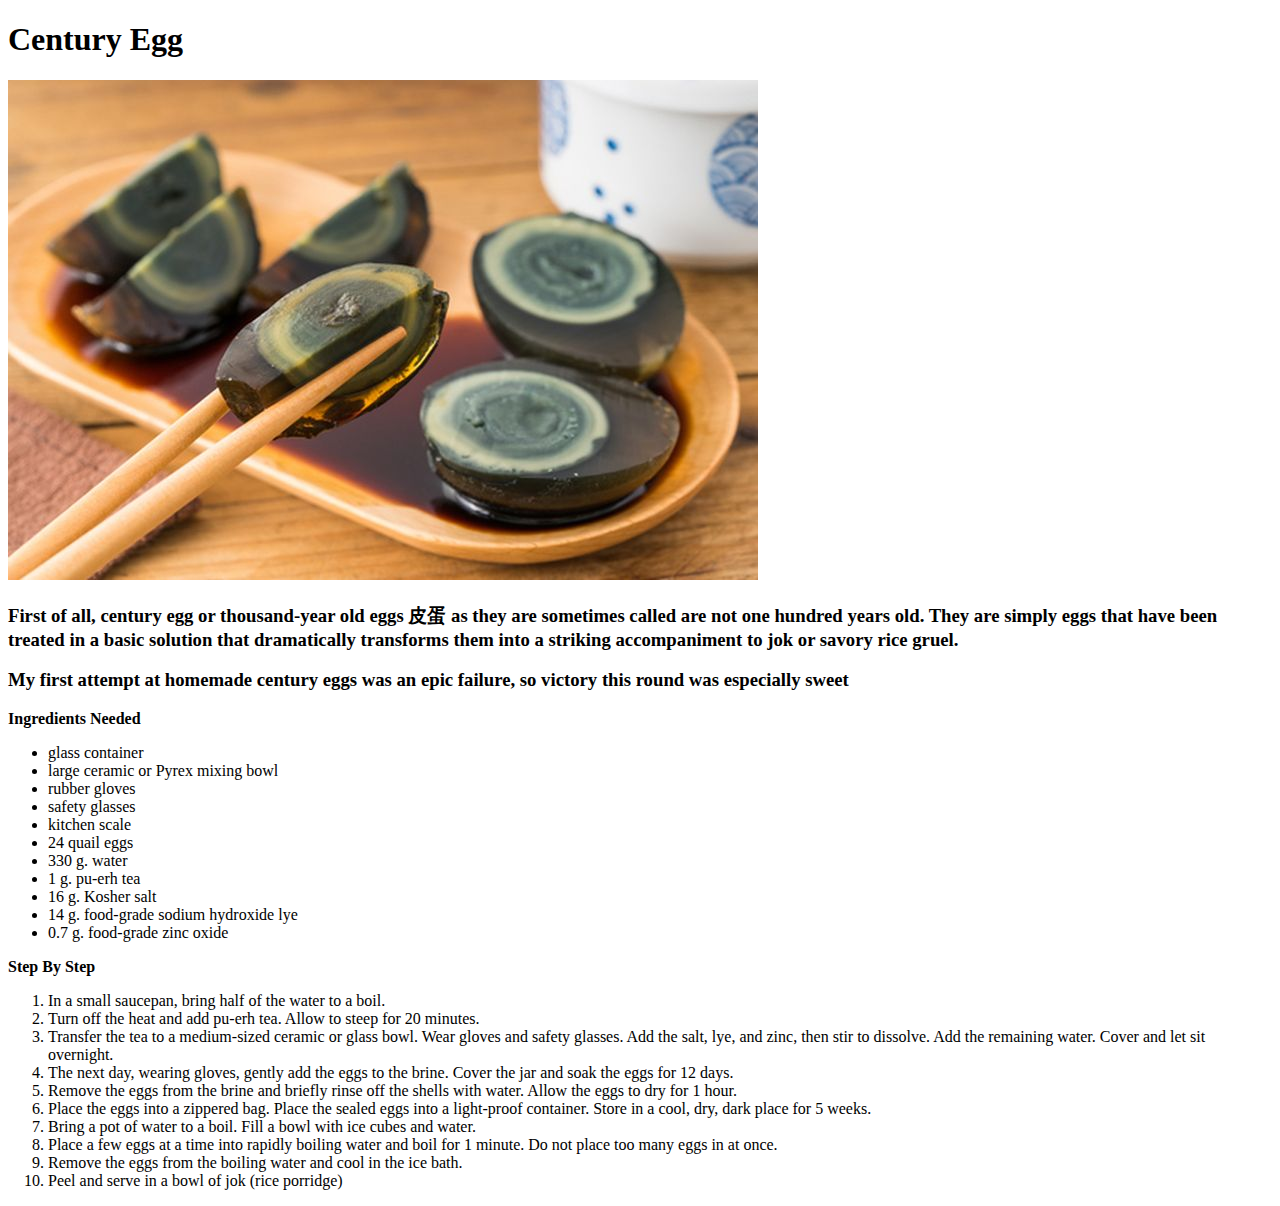
==== recipes/century-eggs.html @ 3b9a288e "Adding index.html, Images Files and Recipes Pages" ====
<!DOCTYPE html>
<html lang="en">
    <head>
        <title>Century Egg</title>
        <meta charset="UTF-8">
    </head>

    <body>
        <h1>Century Egg</h1>
        <img src="../img/centurt-egg.jpg" alt="Century egg">
            <h3>First of all, century egg or thousand-year old eggs 皮蛋 as they are sometimes called are not one hundred years old. They are simply eggs that have been treated in a basic solution that dramatically transforms them into a striking accompaniment to jok or savory rice gruel.</h3>
            <p></p>
            <h3>My first attempt at homemade century eggs was an epic failure, so victory this round was especially sweet</h3>
            <p></p>
            <p><strong>Ingredients Needed</strong></p>
            <ul>
                <li>glass container</li>
                <li>large ceramic or Pyrex mixing bowl</li>
                <li>rubber gloves</li>
                <li>safety glasses</li>
                <li>kitchen scale</li>
                <li>24 quail eggs
                <li>330 g. water</li>
                <li>1 g. pu-erh tea</li>
                <li>16 g. Kosher salt</li>
                <li>14 g. food-grade sodium hydroxide lye</li>
                <li>0.7 g. food-grade zinc oxide</li>
            </ul>
            <p><strong>Step By Step</strong></p>
            <ol>
                <li>In a small saucepan, bring half of the water to a boil.</li>
                <li>Turn off the heat and add pu-erh tea. Allow to steep for 20 minutes.</li>
                <li>Transfer the tea to a medium-sized ceramic or glass bowl. Wear gloves and safety glasses. Add the salt, lye, and zinc, then stir to dissolve. Add the remaining water. Cover and let sit overnight.</li>
                <li>The next day, wearing gloves, gently add the eggs to the brine. Cover the jar and soak the eggs for 12 days.</li>
                <li>Remove the eggs from the brine and briefly rinse off the shells with water. Allow the eggs to dry for 1 hour.</li>
                <li>Place the eggs into a zippered bag. Place the sealed eggs into a light-proof container. Store in a cool, dry, dark place for 5 weeks.</li>
                <li>Bring a pot of water to a boil. Fill a bowl with ice cubes and water.</li>
                <li>Place a few eggs at a time into rapidly boiling water and boil for 1 minute. Do not place too many eggs in at once.</li>
                <li>Remove the eggs from the boiling water and cool in the ice bath.</li>
                <li>Peel and serve in a bowl of jok (rice porridge)</li>
            </ol>
    </body>
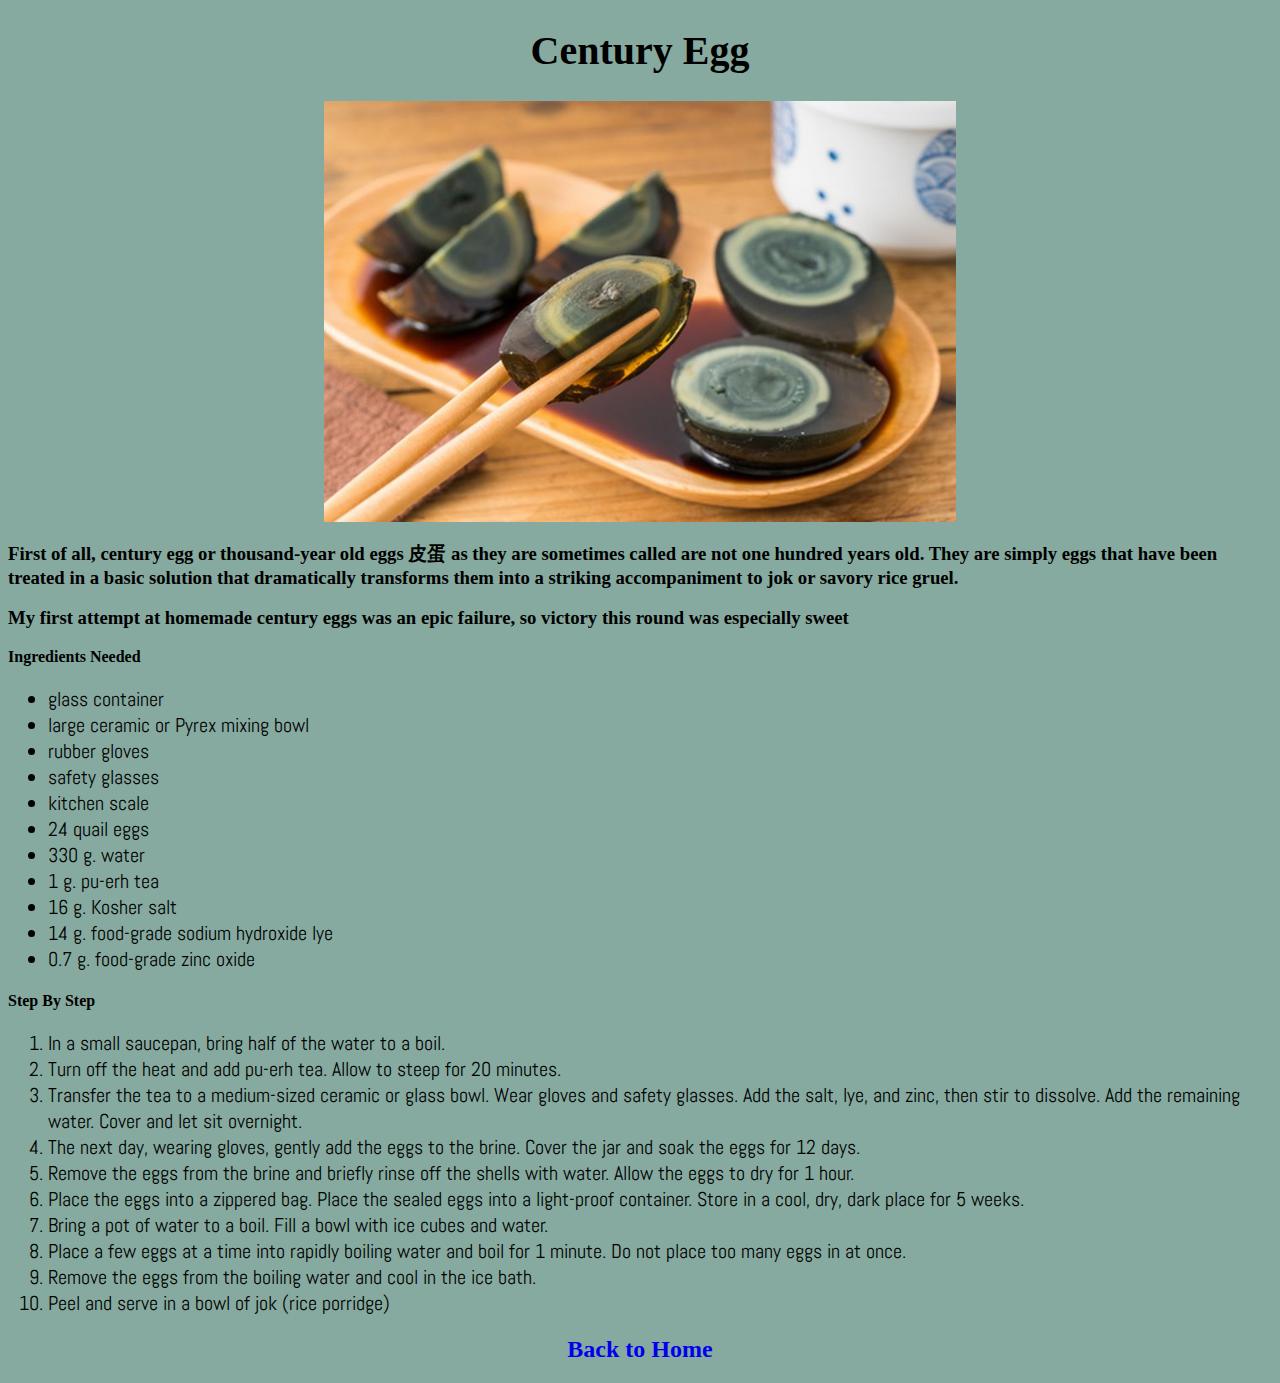
==== commit 99be5cb2: "Add CSS and Update HTML" ====
--- a/recipes/century-eggs.html
+++ b/recipes/century-eggs.html
@@ -3,6 +3,10 @@
     <head>
         <title>Century Egg</title>
         <meta charset="UTF-8">
+        <link rel="stylesheet" href="styles.css">
+        <link rel="preconnect" href="https://fonts.googleapis.com">
+        <link rel="preconnect" href="https://fonts.gstatic.com" crossorigin>
+        <link href="https://fonts.googleapis.com/css2?family=Abel&family=Permanent+Marker&family=Redressed&display=swap" rel="stylesheet"> 
     </head>
 
     <body>
@@ -39,4 +43,5 @@
                 <li>Remove the eggs from the boiling water and cool in the ice bath.</li>
                 <li>Peel and serve in a bowl of jok (rice porridge)</li>
             </ol>
+        <a href="../index.html"><h2> Back to Home </h2></a>
     </body>--- a/recipes/styles.css
+++ b/recipes/styles.css
@@ -0,0 +1,31 @@
+h1 {
+    font-family: 'Redressed', cursive;
+    font-size: 40px;
+    text-align: center;
+}
+
+img {
+    display: block;
+    margin-left: auto;
+    margin-right: auto;
+    width: 50%;
+}
+
+a {
+    text-align: center;
+    text-decoration: none;
+}
+
+body {
+    background-color: rgb(134, 170, 159);
+}
+
+ul {
+    font-family: 'Abel', sans-serif;
+    font-size: 20px;
+}
+
+ol {
+    font-family: 'Abel', sans-serif;
+    font-size: 20px;
+}